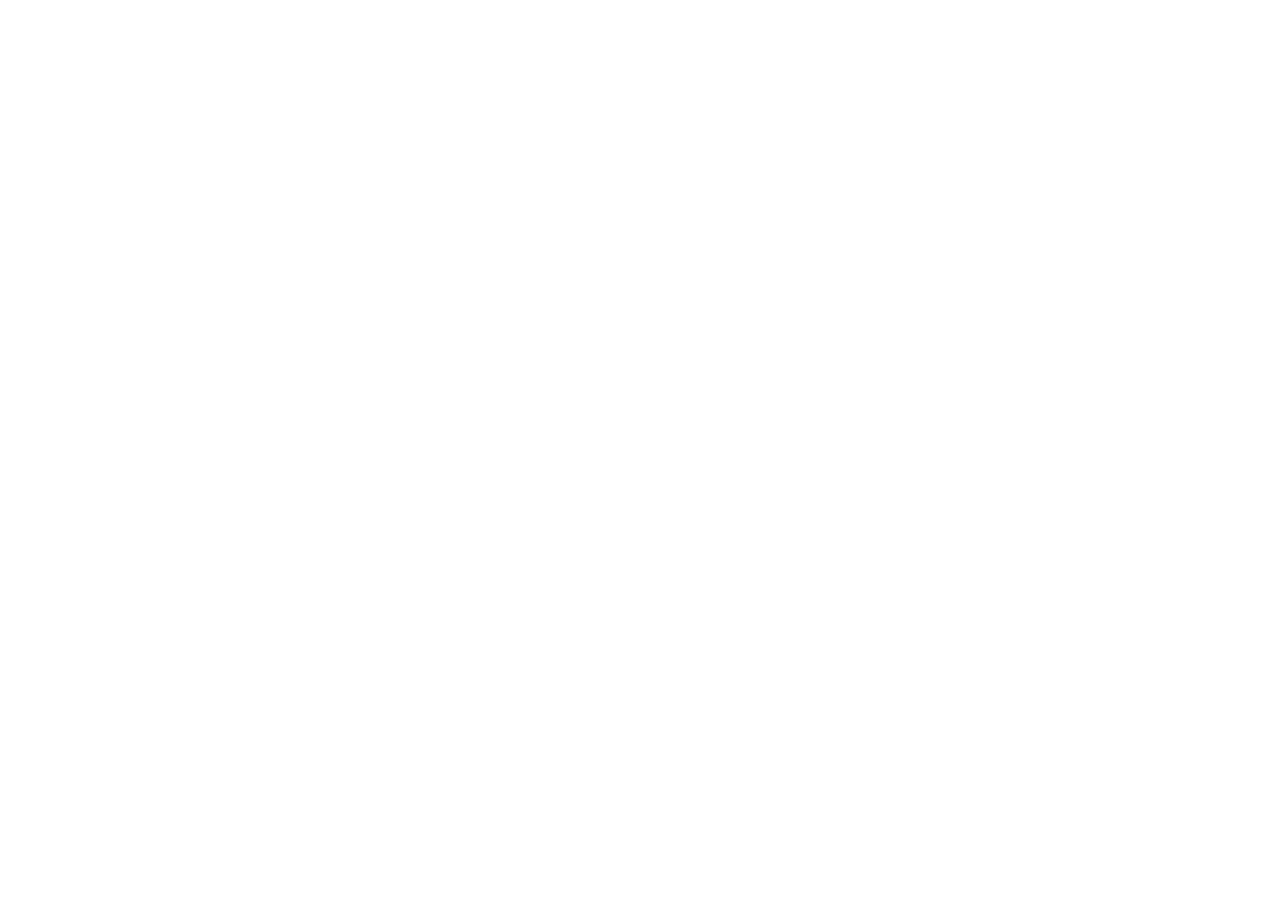
==== 03-lection1/01-button/index.html @ c0461afc "Added task Кнопка" ====
<!DOCTYPE html>
<!-- Страница с кнопкой -->
<html lang="ru">
    <head>
        <link rel="stylesheet" href="../../assets/css/main.css">
        <link rel="stylesheet" href="./button.css">
    </head>
    <body>

    </body>
</html>
---- 03-lection1/01-button/button.css ----
/* Стилизация кнопки */
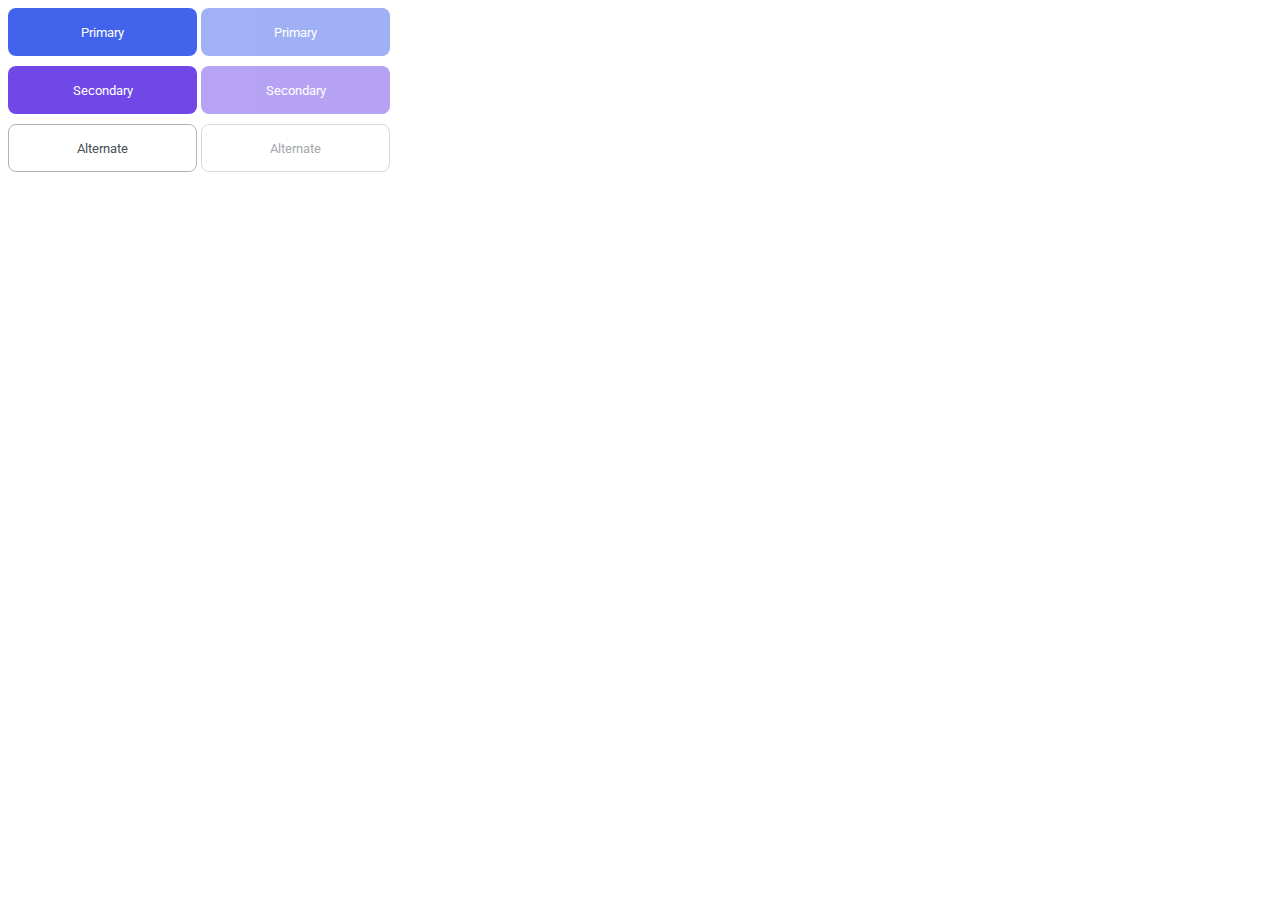
==== commit 9924fa0f: "Add 03-lection1" ====
--- a/03-lection1/01-button/index.html
+++ b/03-lection1/01-button/index.html
@@ -2,10 +2,24 @@
 <!-- Страница с кнопкой -->
 <html lang="ru">
     <head>
+        <link rel="stylesheet" href="./assets/css/normalize.css" />
         <link rel="stylesheet" href="../../assets/css/main.css">
         <link rel="stylesheet" href="./button.css">
     </head>
     <body>
+      <div class="container">
+        <button class='button button_primary'>Primary</button>
+        <button disabled class='button button_primary'>Primary</button>
+      </div>
 
+      <div class="container">
+        <button class='button button_secondary'>Secondary</button>
+        <button disabled class='button button_secondary'>Secondary</button>
+      </div>
+
+      <div class="container">
+        <button class='button button_alternate'>Alternate</button>
+        <button disabled class='button button_alternate'>Alternate</button>
+      </div>
     </body>
 </html>
--- a/assets/css/main.css
+++ b/assets/css/main.css
@@ -0,0 +1,15 @@
+@import '../fonts/fonts.css';
+
+:root {
+  --blue-1: #4263eb;
+  --blue-2: #7048e8;
+  --white: #ffffff;
+
+  --primary: var(--blue-1);
+  --secondary: var(--blue-2);
+  --alternate: var(--white);
+}
+
+* {
+    font-family: 'Roboto', sans-serif;
+}
--- a/03-lection1/01-button/button.css
+++ b/03-lection1/01-button/button.css
@@ -1 +1,58 @@
 /* Стилизация кнопки */
+
+.container {
+  margin-bottom: 10px;
+}
+
+.button {
+  width: 189px;
+  height: 48px;
+  border-radius: 8px;
+  display: inline-flex;
+  justify-content: center;
+  align-items: center;
+  color: #ffffff;
+  cursor: pointer;
+  border: none;
+  box-sizing: border-box;
+  transition: opacity 200ms ease-in-out, background 200ms ease-in-out;
+}
+
+.button:disabled {
+  opacity: 0.5;
+  cursor: not-allowed;
+}
+
+.button:active {
+  outline: 0;
+}
+
+.button:focus {
+  outline: 0;
+}
+
+.button_primary {
+  background-color: var(--primary);
+}
+
+.button_primary:hover {
+  background-color: #2342c0;
+}
+
+.button_secondary {
+  background-color: var(--secondary);
+}
+
+.button_secondary:hover {
+  background-color: #5028c6;
+}
+
+.button_alternate {
+  background-color: var(--alternate);
+  color: #495057;
+  border: 1px solid #acb5bd;
+}
+
+.button_alternate:hover {
+  border-color: #212429;
+}
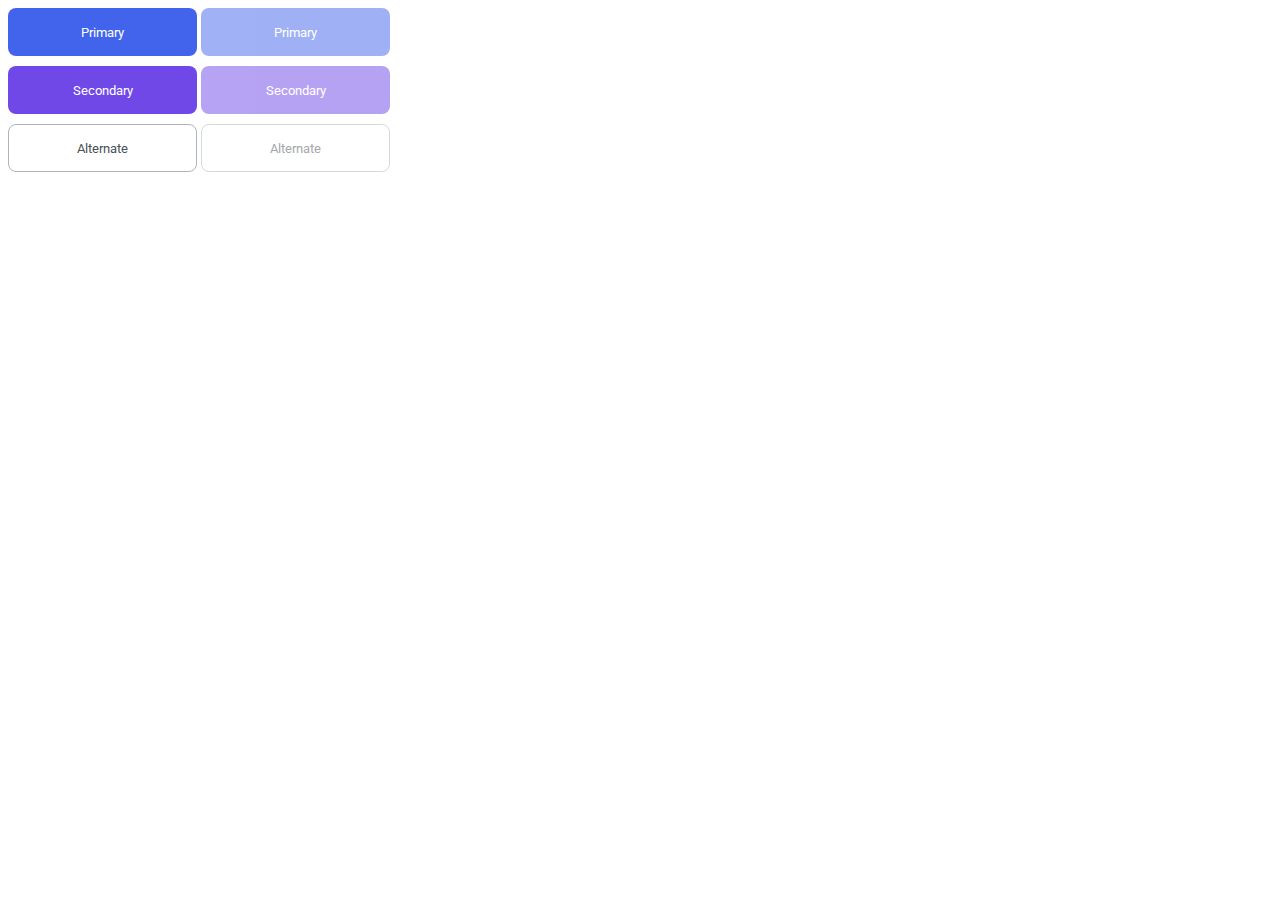
==== commit 4f58cff1: "Merge 4345f6a100a5d06808736cfc06cac9ea698b66cc into 00bee7c85fa736314df186d90bb4bd2ac1a2edc4" ====
--- a/03-lection1/01-button/index.html
+++ b/03-lection1/01-button/index.html
@@ -5,6 +5,11 @@
         <link rel="stylesheet" href="./assets/css/normalize.css" />
         <link rel="stylesheet" href="../../assets/css/main.css">
         <link rel="stylesheet" href="./button.css">
+        <style>
+          .container {
+            margin-bottom: 10px;
+          }
+        </style>
     </head>
     <body>
       <div class="container">
--- a/assets/css/main.css
+++ b/assets/css/main.css
@@ -4,6 +4,7 @@
   --blue-1: #4263eb;
   --blue-2: #7048e8;
   --white: #ffffff;
+  --black: #212429;
 
   --primary: var(--blue-1);
   --secondary: var(--blue-2);
--- a/03-lection1/01-button/button.css
+++ b/03-lection1/01-button/button.css
@@ -1,8 +1,4 @@
 /* Стилизация кнопки */
-
-.container {
-  margin-bottom: 10px;
-}
 
 .button {
   width: 189px;
@@ -21,14 +17,7 @@
 .button:disabled {
   opacity: 0.5;
   cursor: not-allowed;
-}
-
-.button:active {
-  outline: 0;
-}
-
-.button:focus {
-  outline: 0;
+  pointer-events: none;
 }
 
 .button_primary {
